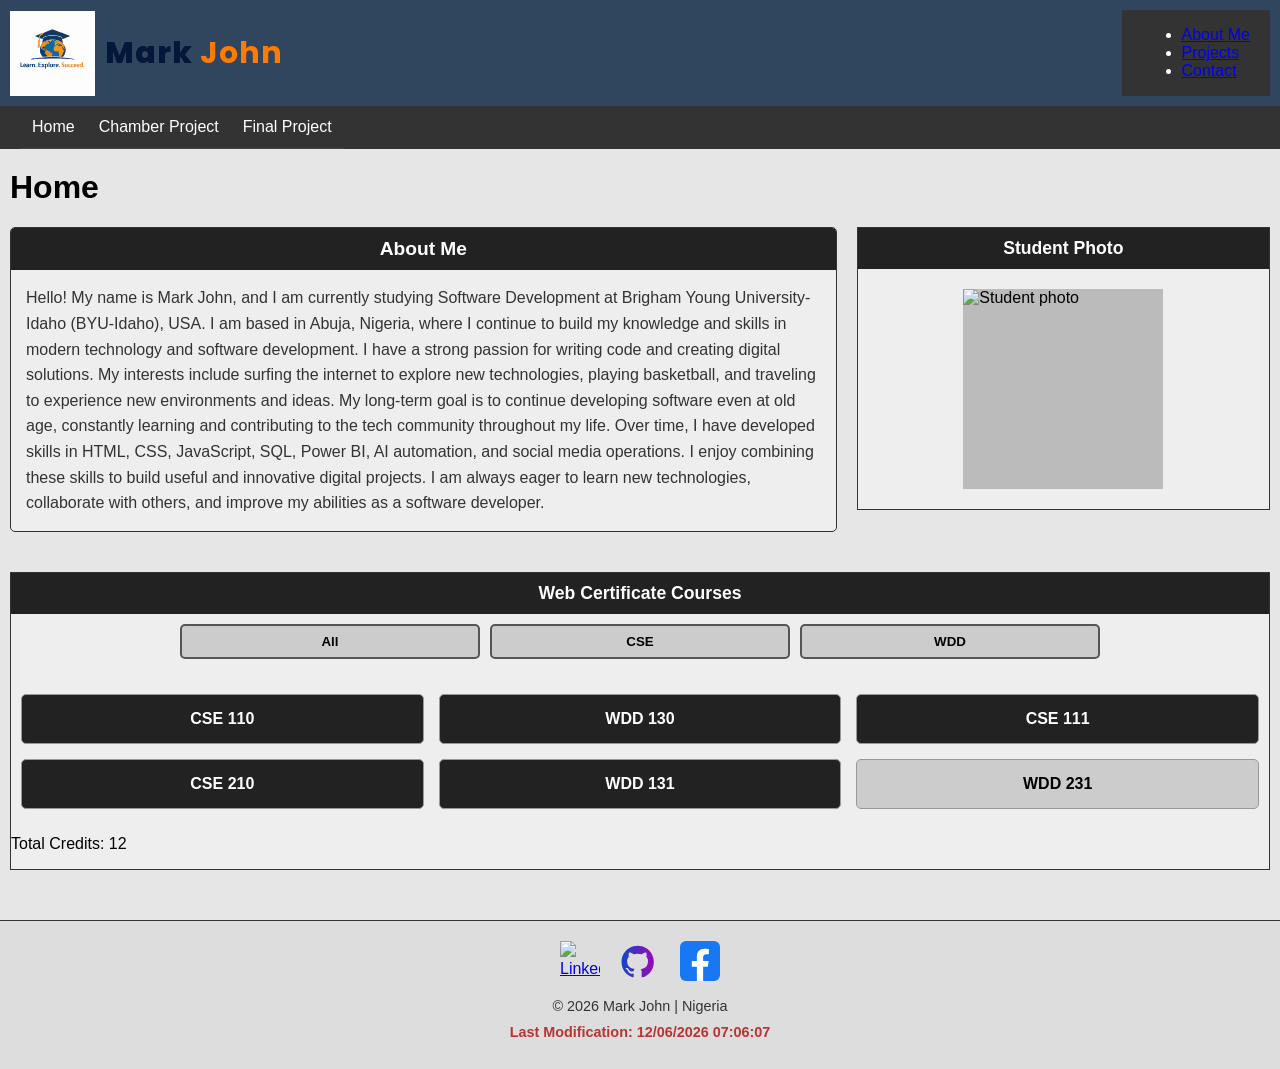
==== index.html @ 2cb41961 "edited homepage" ====
<!DOCTYPE html>
<html lang="en">
<head>

<meta charset="UTF-8">
<meta name="viewport" content="width=device-width, initial-scale=1.0">

<title>Mark John | WDD231 Home</title>
<meta name="description" content="Homepage for the WDD231 Frontend Web Development course featuring student projects, web design assignments, and learning resources.">
<meta name="author" content="Mark John">

<link rel="stylesheet" href="styles/normalize.css">
<link rel="stylesheet" href="styles/small.css">
<link rel="stylesheet" href="styles/larger.css">

<link rel="preconnect" href="https://fonts.googleapis.com">
<link rel="preconnect" href="https://fonts.gstatic.com" crossorigin>
<link href="https://fonts.googleapis.com/css2?family=Poppins:ital,wght@0,100;0,200;0,300;0,400;0,500;0,600;0,700;0,800;0,900;1,100;1,200;1,300;1,400;1,500;1,600;1,700;1,800;1,900&family=Roboto:ital,wght@0,100..900;1,100..900&display=swap" rel="stylesheet">
<script src="scripts/navigation.js" defer></script>
<script src="scripts/date.js" defer></script>
<script src="scripts/course.js" defer></script>

</head>

<body>

<header class="site-header">
<div class="logo">
  <!-- Educational Icon: Graduation Cap -->
  <img src="images/new_logo.svg" alt="Education Icon" class="edu-icon">
  
  <!-- Logo Text -->
  <span>Mark <strong>John</strong></span>
</div>
  
  <nav class="main-nav">
    <ul>
      <li><a href="#about">About Me</a></li>
      <li><a href="#projects">Projects</a></li>
      <li><a href="#contact">Contact</a></li>
    </ul>
  </nav>
</header>

<nav id="nav">

<ul class="navigation">

<li><a href="index.html">Home</a></li>
<li><a href="#">Chamber Project</a></li>
<li><a href="#">Final Project</a></li>

</ul>

</nav>


<main>
  <h1>Home</h1>
  <div class="top-container">
    <section class="about">
      <h2>About Me</h2>
      <p>
        Hello! My name is Mark John, and I am currently studying Software Development at Brigham Young University-Idaho (BYU-Idaho), USA. I am based in Abuja, Nigeria, where I continue to build my knowledge and skills in modern technology and software development.
        I have a strong passion for writing code and creating digital solutions. My interests include surfing the internet to explore new technologies, playing basketball, and traveling to experience new environments and ideas.
        My long-term goal is to continue developing software even at old age, constantly learning and contributing to the tech community throughout my life.
        Over time, I have developed skills in HTML, CSS, JavaScript, SQL, Power BI, AI automation, and social media operations. I enjoy combining these skills to build useful and innovative digital projects.
        I am always eager to learn new technologies, collaborate with others, and improve my abilities as a software developer.
      </p>
    </section>
<section class="photo">
  <h2>Student Photo</h2>
  <div class="image-placeholder">
    <img src="images/mj.png" alt="Student photo" width="140">
  </div>
</section>
  </div>

  <section class="courses">
    <h2>Web Certificate Courses</h2>
    <div class="buttons">
      <button id="btn-all">All</button>
      <button id="btn-cse">CSE</button>
      <button id="btn-wdd">WDD</button>
    </div>
    <div id="course-container"></div>
    <p>Total Credits: <span id="total-credits"></span></p>
  </section>
</main>

<footer>
  <div class="social">
    <a href="https://linkedin.com"><img src="images/linkedin.svg" alt="LinkedIn" width="40"></a>
    <a href="https://github.com"><img src="images/githup.svg" alt="GitHub" width="40"></a>
    <a href="https://facebook.com"><img src="images/facebook.svg" alt="Facebook" width="40"></a>
  </div>
  <p>
    © <span id="year"></span> Mark John | Nigeria
  </p>
  <p id="lastModified"></p>
</footer>

</body>
</html>
---- styles/small.css ----
body {
font-family: Arial, sans-serif;
margin:0;
background:#e6e6e6;
}

header {
display:flex;
justify-content:space-between;
align-items:center;
padding:10px;
background:#30455e;
color: #fff;
}

.logo {
    display: flex;
    align-items: center;
    gap: 10px;
}

/* Educational Icon */
.logo .edu-icon {
    width: 85px;
    height: 85px;
}

/* Logo Text */
.logo span {
    font-size: 30px;
    font-family: "Poppins", sans-serif;
    font-weight: 800;
    color: #03173a; /* blue for Mark */
    letter-spacing: 1px;
}

.logo span strong {
    color: #ff7a00; /* orange accent for John */
}
#menu {
font-size:24px;
background:none;
border:none;
}

nav {
display:none;
background:#333;
}

nav.open {
display:block;
}

.navigation {
list-style:none;
padding:0;
margin:0;
}

.navigation li {
border-bottom:1px solid #444;
}

.navigation a {
display:block;
padding:12px;
text-decoration:none;
color:white;
}

main {
padding:10px;
}

h1 {
margin-top:10px;
}

section {
    border: 1px solid #333; 
    background: #eee;
    margin-bottom: 20px;
}

section h2 {
    background: #222;
    color: white;
    padding: 10px;
    margin: 0;
    font-size: 1.1rem;
    text-align: center;
}

.top-container {
    margin-bottom: 20px;
}

.about {
    background-color: #eee;    
    border: 1px solid #333;   
    border-radius: 5px;       
    overflow: hidden;         
}

.about h2 {
    background-color: #222;   
    color: #fff;              
    margin: 0;                
    padding: 10px;            
    text-align: center;       
    font-size: 1.2rem;
}

.about p {
    padding: 15px;            
    margin: 0;
    line-height: 1.6;         
    color: #333;
}

.photo img, .image-placeholder {
    width: 200px;
    height: 200px;
    background: #bbb;
    margin: 20px auto;
    display: block;
}

.buttons {
display:flex;
justify-content:space-around;
padding:10px;
}

.buttons button {
padding:8px 20px;
border-radius:8px;
border:1px solid #555;
background:#eee;
}

#course-container {
display:grid;
gap:10px;
padding:10px;
}

.course-card {
    background-color: #ccc;
    padding: 15px;
    border: 1px solid #999;
    border-radius: 5px;
    text-align: center;
    cursor: pointer;
    transition: transform 0.2s;
}

.course-card:hover {
    transform: scale(1.05);
}

.course-card.completed {
    background-color: #222;
    color: white;
}

footer {
    background-color: #dddddd;    
    padding: 20px;
    text-align: center;         
    border-top: 1px solid #333; 
    margin-top: 20px;           
    line-height: 1.5;           
}

.social {
    display: flex;
    justify-content: center;
    align-items: center;
    gap: 20px;
    margin-bottom: 15px;       
}

.social img {
    width: 40px;
    height: auto;
    display: block; 
}

footer p {
    margin: 5px 0;             
    font-size: 0.9rem;         
    color: #333;              
}

#lastModified {
    color: #b33;               
    font-weight: bold;
}
---- styles/larger.css ----
/* large.css (inside your @media min-width: 1024px) */

@media (min-width: 1024px) {
        .top-container {
        display: grid;
        grid-template-columns: 2fr 1fr; 
        gap: 20px;
        align-items: start;
    }

    #menu {
        display: none;
    }
     nav {
        display: flex;
        background: #333;
        padding: 0 20px;
    }

    .navigation {
        display: flex;
        flex-direction: row;
    }

    .navigation li a:hover {
        background-color: #555;
    }

        #course-container {
        display: grid;
        grid-template-columns: repeat(3, 1fr);
        gap: 15px;
    }

       .buttons {
        display: flex;
        justify-content: center;
        gap: 10px;
        margin-bottom: 15px;
    }

    .buttons button {
        flex: 1;
        max-width: 300px;
        background: #ccc;
        border: 2px solid #555;
        border-radius: 5px;
        font-weight: bold;
    }
}
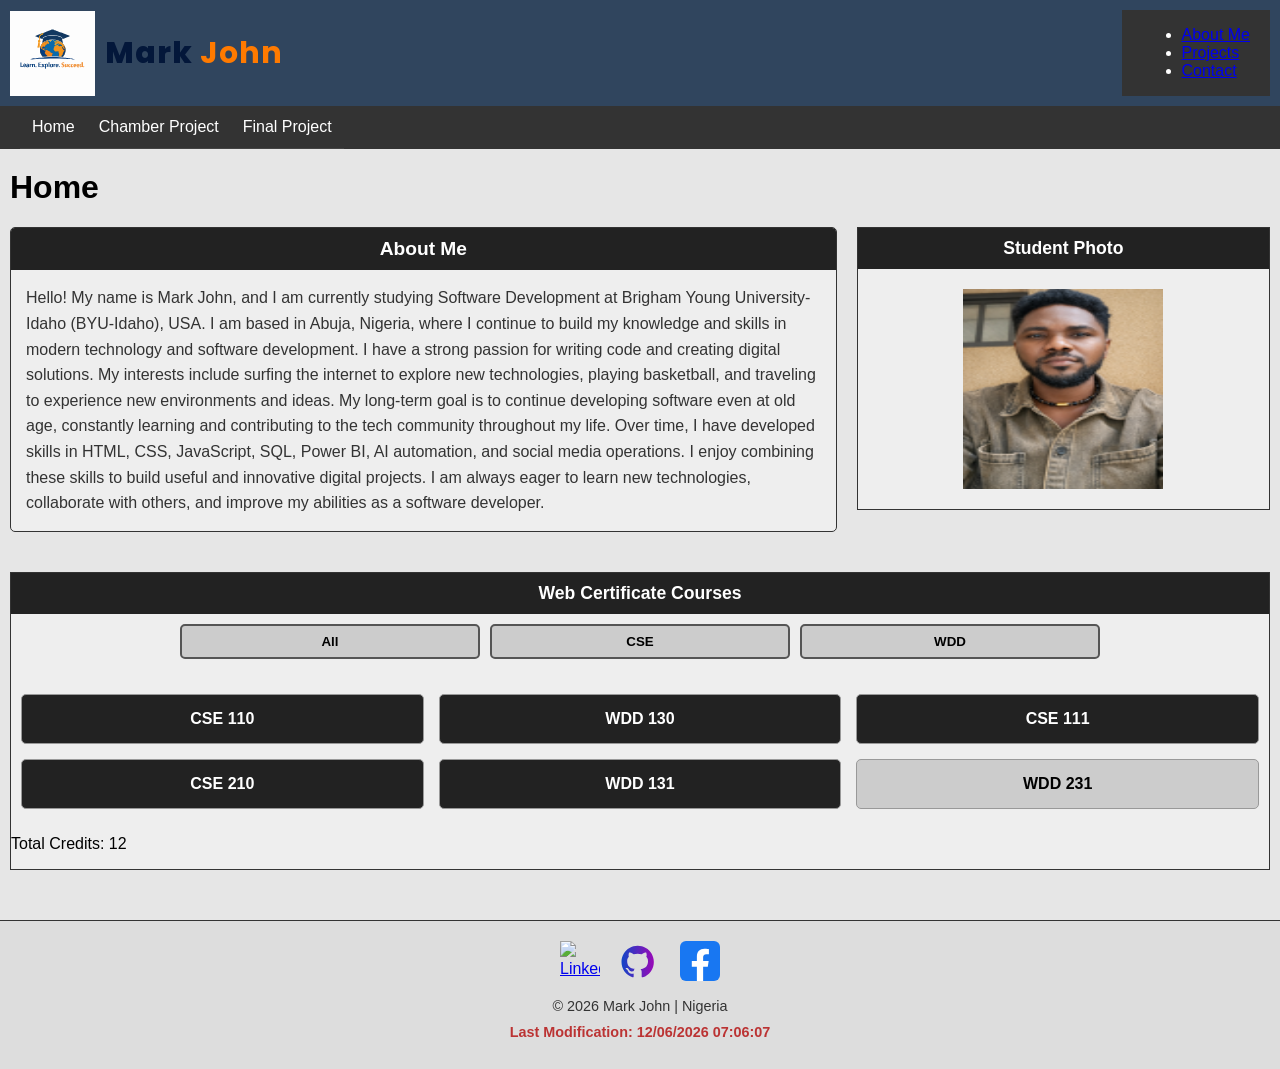
==== commit 651b4780: "homepage" ====
--- a/index.html
+++ b/index.html
@@ -71,7 +71,7 @@
 <section class="photo">
   <h2>Student Photo</h2>
   <div class="image-placeholder">
-    <img src="images/mj.png" alt="Student photo" width="140">
+    <img src="images/mark.png" alt="Student photo" width="140">
   </div>
 </section>
   </div>
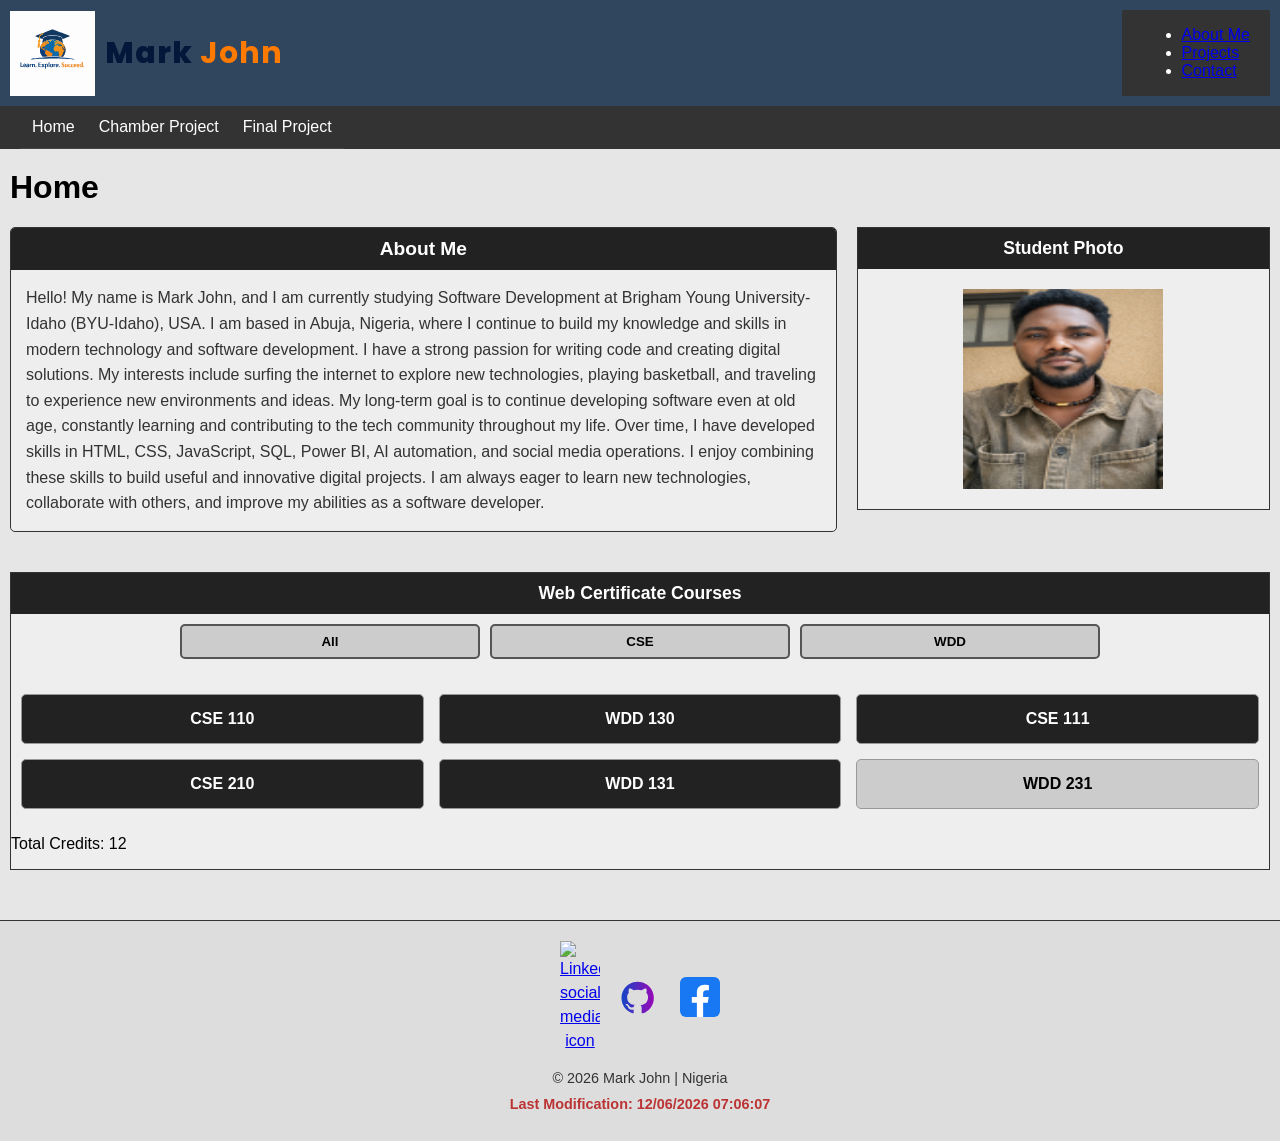
==== commit d2a141b3: "edited homepage" ====
--- a/index.html
+++ b/index.html
@@ -26,10 +26,8 @@
 
 <header class="site-header">
 <div class="logo">
-  <!-- Educational Icon: Graduation Cap -->
   <img src="images/new_logo.svg" alt="Education Icon" class="edu-icon">
   
-  <!-- Logo Text -->
   <span>Mark <strong>John</strong></span>
 </div>
   
@@ -90,9 +88,12 @@
 
 <footer>
   <div class="social">
-    <a href="https://linkedin.com"><img src="images/linkedin.svg" alt="LinkedIn" width="40"></a>
-    <a href="https://github.com"><img src="images/githup.svg" alt="GitHub" width="40"></a>
-    <a href="https://facebook.com"><img src="images/facebook.svg" alt="Facebook" width="40"></a>
+    <a href="https://linkedin.com">
+  <img src="images/linkedin.svg" alt="LinkedIn social media icon" width="40"></a>
+    <a href="https://github.com">
+  <img src="images/github.svg" alt="GitHub developer profile icon" width="40"></a>
+    <a href="https://facebook.com">
+  <img src="images/facebook.svg" alt="Facebook social media icon" width="40"></a>
   </div>
   <p>
     © <span id="year"></span> Mark John | Nigeria
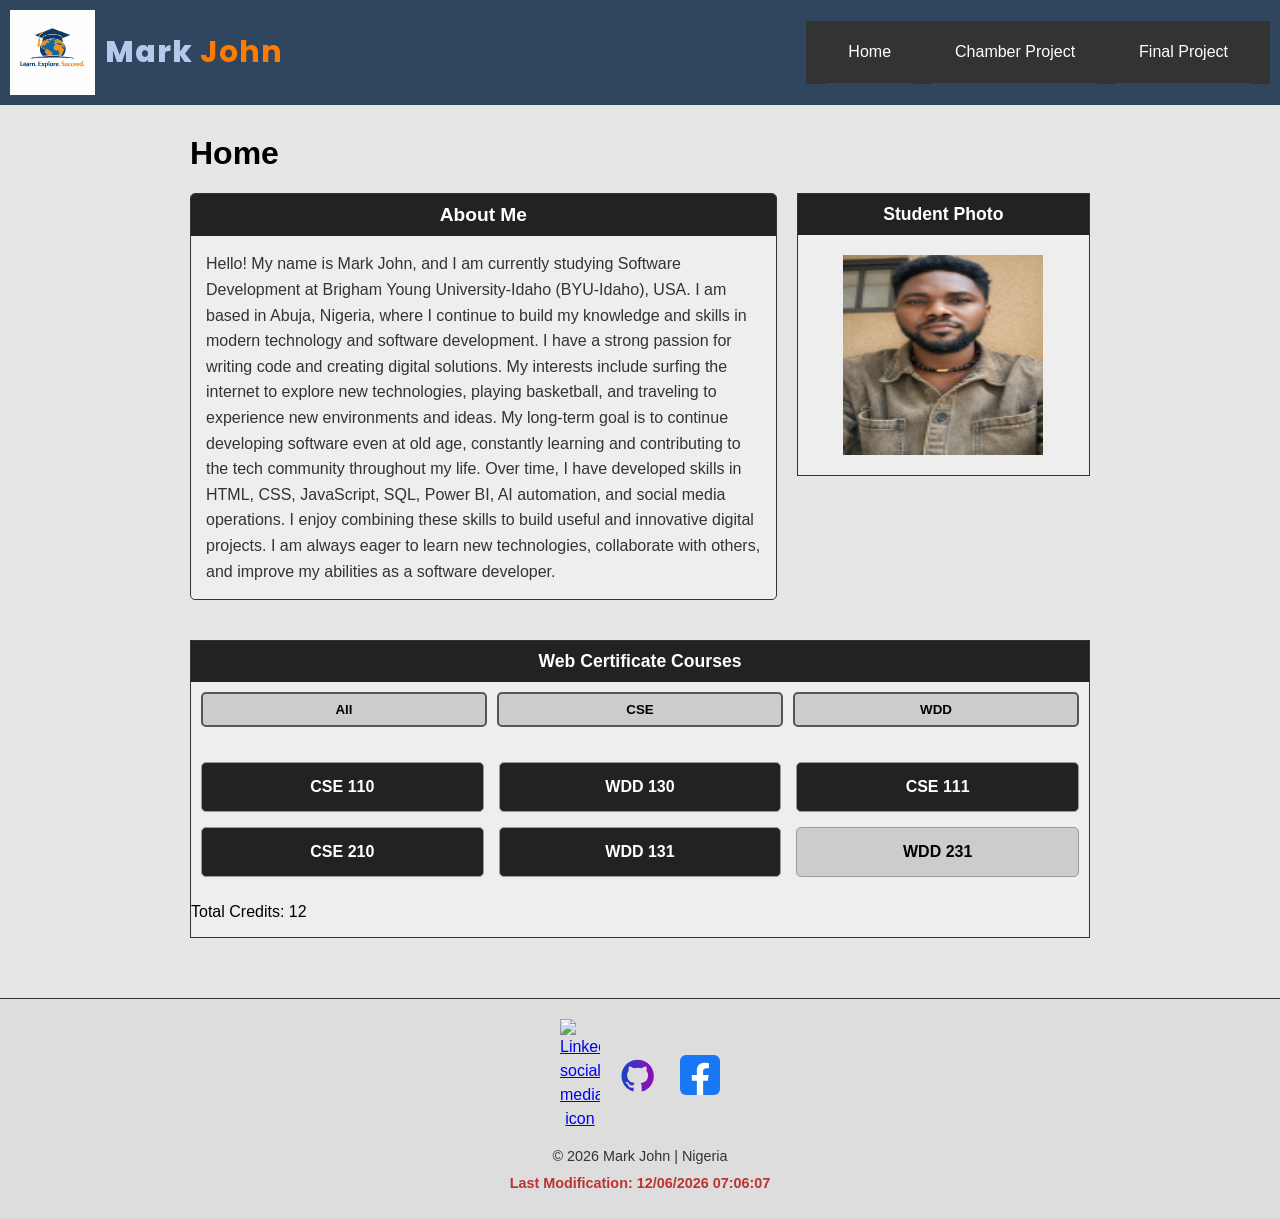
==== commit 82792837: "homepage update" ====
--- a/index.html
+++ b/index.html
@@ -25,33 +25,23 @@
 <body>
 
 <header class="site-header">
+
 <div class="logo">
-  <img src="images/new_logo.svg" alt="Education Icon" class="edu-icon">
-  
+  <img src="images/logo.svg" alt="site logo" class="edu-icon">
   <span>Mark <strong>John</strong></span>
 </div>
-  
-  <nav class="main-nav">
-    <ul>
-      <li><a href="#about">About Me</a></li>
-      <li><a href="#projects">Projects</a></li>
-      <li><a href="#contact">Contact</a></li>
-    </ul>
-  </nav>
-</header>
 
-<nav id="nav">
+<button id="menu">☰</button>
 
-<ul class="navigation">
-
-<li><a href="index.html">Home</a></li>
-<li><a href="#">Chamber Project</a></li>
-<li><a href="#">Final Project</a></li>
-
-</ul>
-
+<nav class="main-nav">
+  <ul class="navigation">
+    <li><a href="index.html">Home</a></li>
+    <li><a href="#">Chamber Project</a></li>
+    <li><a href="#">Final Project</a></li>
+  </ul>
 </nav>
 
+</header>
 
 <main>
   <h1>Home</h1>
--- a/styles/small.css
+++ b/styles/small.css
@@ -2,6 +2,7 @@
 font-family: Arial, sans-serif;
 margin:0;
 background:#e6e6e6;
+overflow-x:hidden;
 }
 
 header {
@@ -19,28 +20,28 @@
     gap: 10px;
 }
 
-/* Educational Icon */
 .logo .edu-icon {
     width: 85px;
     height: 85px;
 }
 
-/* Logo Text */
 .logo span {
     font-size: 30px;
     font-family: "Poppins", sans-serif;
     font-weight: 800;
-    color: #03173a; /* blue for Mark */
+    color: #b4c9ed; 
     letter-spacing: 1px;
 }
 
 .logo span strong {
-    color: #ff7a00; /* orange accent for John */
-}
-#menu {
-font-size:24px;
+    color: #ff7a00; 
+}
+
+#menu{
+font-size:2rem;
 background:none;
 border:none;
+cursor:pointer;
 }
 
 nav {
@@ -60,6 +61,7 @@
 
 .navigation li {
 border-bottom:1px solid #444;
+padding: 10px;
 }
 
 .navigation a {
@@ -69,8 +71,10 @@
 color:white;
 }
 
-main {
-padding:10px;
+main{
+max-width:900px;
+margin:auto;
+padding:20px;
 }
 
 h1 {
--- a/styles/larger.css
+++ b/styles/larger.css
@@ -1,5 +1,3 @@
-/* large.css (inside your @media min-width: 1024px) */
-
 @media (min-width: 1024px) {
         .top-container {
         display: grid;
@@ -12,13 +10,14 @@
         display: none;
     }
      nav {
-        display: flex;
+        display: block;
         background: #333;
         padding: 0 20px;
     }
 
     .navigation {
         display: flex;
+        gap: 20px;
         flex-direction: row;
     }
 
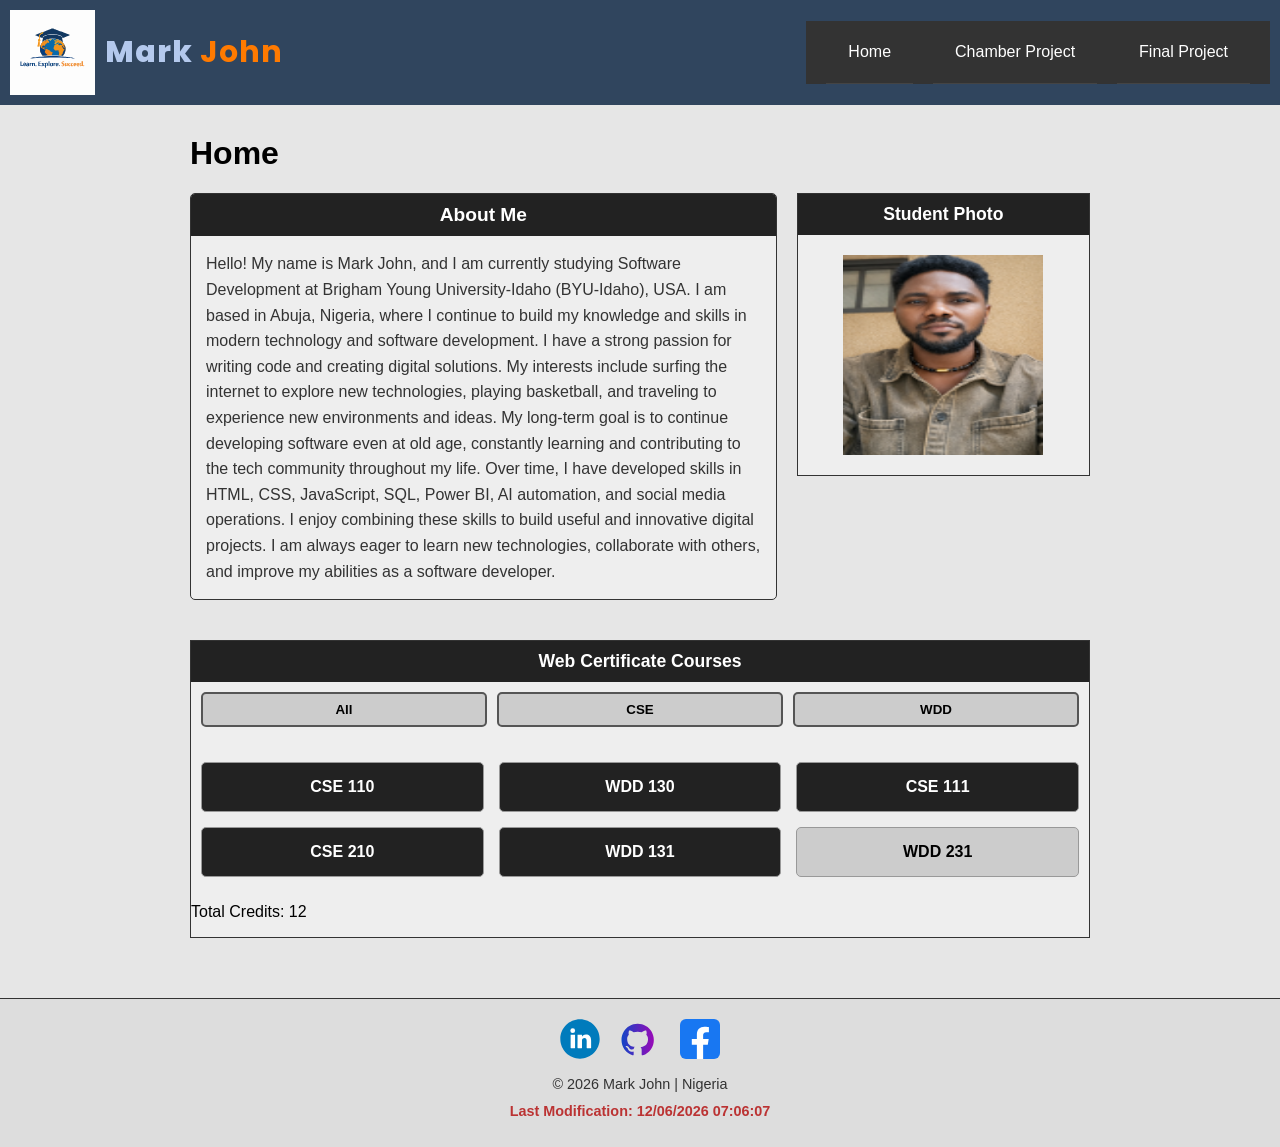
==== commit 6baadc05: "homepage" ====
--- a/index.html
+++ b/index.html
@@ -79,7 +79,7 @@
 <footer>
   <div class="social">
     <a href="https://linkedin.com">
-  <img src="images/linkedin.svg" alt="LinkedIn social media icon" width="40"></a>
+  <img src="images/linkin.svg" alt="LinkedIn social media icon" width="40"></a>
     <a href="https://github.com">
   <img src="images/github.svg" alt="GitHub developer profile icon" width="40"></a>
     <a href="https://facebook.com">
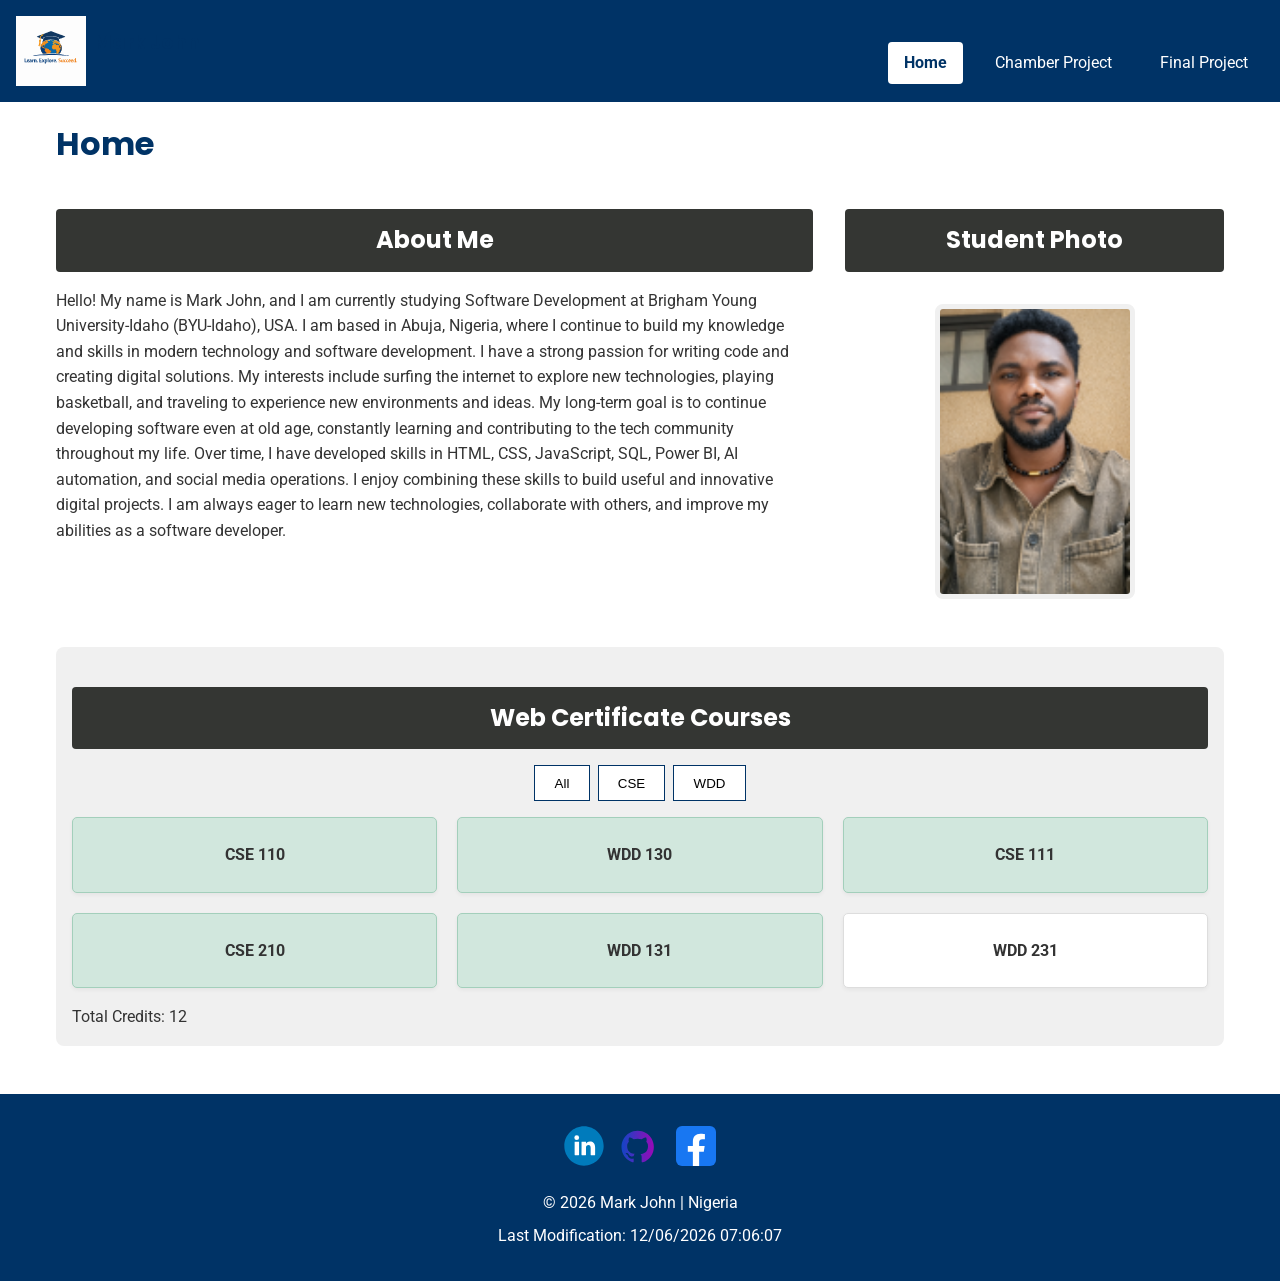
==== commit 8c87aea6: "Made some corrections on the home page" ====
--- a/index.html
+++ b/index.html
@@ -25,17 +25,16 @@
 <body>
 
 <header class="site-header">
-
 <div class="logo">
   <img src="images/logo.svg" alt="site logo" class="edu-icon">
-  <span>Mark <strong>John</strong></span>
+  <h1>Mark John </h1>
 </div>
 
-<button id="menu">☰</button>
+<button type="button" id="menu">☰</button>
 
 <nav class="main-nav">
   <ul class="navigation">
-    <li><a href="index.html">Home</a></li>
+    <li><a href="index.html" class="active">Home</a></li>
     <li><a href="#">Chamber Project</a></li>
     <li><a href="#">Final Project</a></li>
   </ul>
@@ -67,9 +66,9 @@
   <section class="courses">
     <h2>Web Certificate Courses</h2>
     <div class="buttons">
-      <button id="btn-all">All</button>
-      <button id="btn-cse">CSE</button>
-      <button id="btn-wdd">WDD</button>
+      <button type="button" id="btn-all">All</button>
+      <button type="button" id="btn-cse">CSE</button>
+      <button type="button" id="btn-wdd">WDD</button>
     </div>
     <div id="course-container"></div>
     <p>Total Credits: <span id="total-credits"></span></p>
--- a/styles/small.css
+++ b/styles/small.css
@@ -1,205 +1,208 @@
+
+:root {
+  --primary-color: #003366; 
+  --accent-color: #f0f0f0;
+  --text-dark: #333;
+  --text-light: #fff;
+  --charcoal: #343633;
+  --heading-font: 'Poppins', sans-serif;
+  --body-font: 'Roboto', sans-serif;
+  --padding-std: 1rem;
+}
+
+* {
+  box-sizing: border-box;
+  margin: 0;
+  padding: 0;
+}
+
 body {
-font-family: Arial, sans-serif;
-margin:0;
-background:#e6e6e6;
-overflow-x:hidden;
-}
-
-header {
-display:flex;
-justify-content:space-between;
-align-items:center;
-padding:10px;
-background:#30455e;
-color: #fff;
+  font-family: var(--body-font);
+  line-height: 1.6;
+  color: var(--text-dark);
+}
+
+/* --- Header & Logo --- */
+.site-header {
+  background-color: var(--primary-color);
+  color: var(--text-light);
+  padding: var(--padding-std);
+  display: flex;
+  flex-wrap: wrap;
+  align-items: center;
+  justify-content: space-between;
 }
 
 .logo {
-    display: flex;
-    align-items: center;
-    gap: 10px;
-}
-
-.logo .edu-icon {
-    width: 85px;
-    height: 85px;
-}
-
-.logo span {
-    font-size: 30px;
-    font-family: "Poppins", sans-serif;
-    font-weight: 800;
-    color: #b4c9ed; 
-    letter-spacing: 1px;
-}
-
-.logo span strong {
-    color: #ff7a00; 
-}
-
-#menu{
-font-size:2rem;
-background:none;
-border:none;
-cursor:pointer;
-}
-
-nav {
-display:none;
-background:#333;
-}
-
-nav.open {
-display:block;
+  display: flex;
+  align-items: center;
+  gap: 0.5rem;
+}
+
+.logo h1 {
+  font-family: var(--heading-font);
+  font-size: 1.2rem;
+}
+
+.edu-icon {
+  width: 70px;
+  height: auto;
+}
+
+/* --- Navigation --- */
+#menu {
+  font-size: 1.5rem;
+  background: none;
+  border: none;
+  color: var(--text-light);
+  cursor: pointer;
+}
+
+.main-nav {
+  width: 100%;
+  margin-top: 1.5rem;
 }
 
 .navigation {
-list-style:none;
-padding:0;
-margin:0;
-}
-
-.navigation li {
-border-bottom:1px solid #444;
-padding: 10px;
-}
-
-.navigation a {
-display:block;
-padding:12px;
-text-decoration:none;
-color:white;
-}
-
-main{
-max-width:900px;
-margin:auto;
-padding:20px;
+  list-style: none;
+  display: none; 
+  flex-direction: column;
+  padding: 0;
+}
+
+.navigation.show {
+  display: flex; 
+}
+
+.navigation li a {
+  display: block;
+  color: var(--text-light);
+  text-decoration: none;
+  padding: 0.75rem;
+  text-align: center;
+  background-color: rgba(0, 0, 0, 0.1);
+  border-bottom: 1px solid rgba(255, 255, 255, 0.1);
+}
+
+.navigation li a.active {
+  background-color: rgba(255, 255, 255, 0.2);
+  font-weight: bold;
+}
+
+/* --- Main Content --- */
+main {
+  padding: var(--padding-std);
+  max-width: 100%;
 }
 
 h1 {
-margin-top:10px;
-}
-
-section {
-    border: 1px solid #333; 
-    background: #eee;
-    margin-bottom: 20px;
-}
-
-section h2 {
-    background: #222;
-    color: white;
-    padding: 10px;
-    margin: 0;
-    font-size: 1.1rem;
-    text-align: center;
+  font-family: var(--heading-font);
+  margin-bottom: 1rem;
+  color: var(--primary-color);
+}
+
+h2 {
+  font-family: var(--heading-font);
+  background-color: var(--charcoal); 
+  color: var(--text-light);             
+  text-align: center;                    
+  padding: 0.75rem;                     
+  margin-top: 1.5rem;                    
+  margin-bottom: 1rem;                   
+  border-radius: 4px;                   
 }
 
 .top-container {
-    margin-bottom: 20px;
-}
-
-.about {
-    background-color: #eee;    
-    border: 1px solid #333;   
-    border-radius: 5px;       
-    overflow: hidden;         
-}
-
-.about h2 {
-    background-color: #222;   
-    color: #fff;              
-    margin: 0;                
-    padding: 10px;            
-    text-align: center;       
-    font-size: 1.2rem;
+  display: flex;
+  flex-direction: column; 
+  gap: 1.5rem;
 }
 
 .about p {
-    padding: 15px;            
-    margin: 0;
-    line-height: 1.6;         
-    color: #333;
-}
-
-.photo img, .image-placeholder {
-    width: 200px;
-    height: 200px;
-    background: #bbb;
-    margin: 20px auto;
-    display: block;
+  margin-bottom: 1rem;
+}
+
+.image-placeholder {
+  display: flex;
+  justify-content: center; 
+  padding: 1rem 0;
+}
+
+.photo img {
+  border: 5px solid var(--accent-color); 
+  border-radius: 8px;
+  height: auto; 
+  max-width: 200px; 
+}
+
+/* --- Courses Section --- */
+.courses {
+  margin-top: 2rem;
+  background-color: var(--accent-color);
+  padding: 1rem;
+  border-radius: 8px;
 }
 
 .buttons {
-display:flex;
-justify-content:space-around;
-padding:10px;
+  display: flex;
+  justify-content: center;
+  gap: 0.5rem;
+  margin-bottom: 1rem;
 }
 
 .buttons button {
-padding:8px 20px;
-border-radius:8px;
-border:1px solid #555;
-background:#eee;
+  padding: 0.6rem 1.2rem;
+  border: 1px solid var(--primary-color);
+  background-color: white;
+  cursor: pointer;
+  transition: 0.3s;
+}
+
+.buttons button:hover, .buttons button.active {
+  background-color: var(--primary-color);
+  color: white;
 }
 
 #course-container {
-display:grid;
-gap:10px;
-padding:10px;
-}
-
+  display: grid;
+  grid-template-columns: 1fr; 
+  gap: 10px;
+  margin-bottom: 1rem;
+}
+
+/* Course cards */
 .course-card {
-    background-color: #ccc;
-    padding: 15px;
-    border: 1px solid #999;
-    border-radius: 5px;
-    text-align: center;
-    cursor: pointer;
-    transition: transform 0.2s;
-}
-
-.course-card:hover {
-    transform: scale(1.05);
-}
-
-.course-card.completed {
-    background-color: #222;
-    color: white;
-}
-
+  padding: 1rem;
+  background-color: white;
+  border-left: 5px solid var(--primary-color);
+  box-shadow: 0 2px 4px rgba(0,0,0,0.05);
+}
+
+/* --- Footer --- */
 footer {
-    background-color: #dddddd;    
-    padding: 20px;
-    text-align: center;         
-    border-top: 1px solid #333; 
-    margin-top: 20px;           
-    line-height: 1.5;           
+  background-color: var(--primary-color);
+  color: var(--text-light);
+  text-align: center;
+  padding: 2rem 1rem;
+  margin-top: 2rem;
 }
 
 .social {
-    display: flex;
-    justify-content: center;
-    align-items: center;
-    gap: 20px;
-    margin-bottom: 15px;       
+  display: flex;
+  justify-content: center;
+  gap: 1rem;
+  margin-bottom: 1rem;
 }
 
 .social img {
-    width: 40px;
-    height: auto;
-    display: block; 
+  transition: transform 0.2s;
+}
+
+.social img:hover {
+  transform: scale(1.1);
 }
 
 footer p {
-    margin: 5px 0;             
-    font-size: 0.9rem;         
-    color: #333;              
-}
-
-#lastModified {
-    color: #b33;               
-    font-weight: bold;
-}
-
+  font-size: 1rem;
+  margin-top: 0.5rem;
+}
--- a/styles/larger.css
+++ b/styles/larger.css
@@ -1,49 +1,106 @@
-@media (min-width: 1024px) {
-        .top-container {
-        display: grid;
-        grid-template-columns: 2fr 1fr; 
-        gap: 20px;
-        align-items: start;
-    }
+/* Media Query for Tablet and Desktop Views */
+@media screen and (min-width: 640px) {
+    .site-header {
+    display: flex;
+    align-items: center;
+    justify-content: flex-start; 
+  }
 
-    #menu {
-        display: none;
-    }
-     nav {
-        display: block;
-        background: #333;
-        padding: 0 20px;
-    }
+  .main-nav {
+    width: auto; 
+    margin-left: auto; 
+  }
 
-    .navigation {
-        display: flex;
-        gap: 20px;
-        flex-direction: row;
-    }
+  /* --- Navigation --- */
+  #menu {
+    display: none; 
+  }
 
-    .navigation li a:hover {
-        background-color: #555;
-    }
+  .navigation {
+    display: flex !important; 
+    flex-direction: row;
+    background: none;
+    gap: 1rem;
+  }
 
-        #course-container {
-        display: grid;
-        grid-template-columns: repeat(3, 1fr);
-        gap: 15px;
-    }
+  .navigation li a {
+    border: none;
+    background: none;
+    padding: 0.5rem 1rem;
+    transition: color 0.3s;
+  }
 
-       .buttons {
-        display: flex;
-        justify-content: center;
-        gap: 10px;
-        margin-bottom: 15px;
-    }
+.navigation li a.active {
+  background-color: var(--text-light); 
+  color: var(--primary-color);       
+  border-radius: 4px;               
+  font-weight: 700;                 
+  padding: 0.5rem 1rem;
+} 
 
-    .buttons button {
-        flex: 1;
-        max-width: 300px;
-        background: #ccc;
-        border: 2px solid #555;
-        border-radius: 5px;
-        font-weight: bold;
-    }
+.navigation li a:not(.active):hover {
+  color: #ffd700; 
+  text-decoration: none;
+}
+
+
+
+  /* --- Main Layout --- */
+  .top-container {
+    flex-direction: row; 
+    align-items: flex-start;
+    justify-content: space-between;
+    gap: 2rem;
+  }
+
+  .about {
+    flex: 2; 
+  }
+
+  .photo {
+    flex: 1; 
+    text-align: right;
+  }
+
+  .photo img {
+    width: 200px; 
+  }
+
+  /* --- Course Grid --- */
+  #course-container {
+    grid-template-columns: repeat(2, 1fr); 
+    gap: 20px;
+  }
+}
+
+/* Extra Large Screens (Desktop) */
+@media screen and (min-width: 960px) {
+  main {
+    max-width: 1200px;
+    margin: 0 auto; 
+  }
+
+  #course-container {
+    grid-template-columns: repeat(3, 1fr); 
+  }
+
+  .course-card {
+  background-color: #fff;
+  border: 1px solid #ddd;
+  padding: 1.5rem;
+  border-radius: 5px;
+  text-align: center;
+  transition: transform 0.2s, box-shadow 0.2s;
+}
+
+.course-card:hover {
+  transform: translateY(-5px);
+  box-shadow: 0 5px 15px rgba(0,0,0,0.1);
+}
+
+/* Style for completed vs non-completed courses */
+.course-card.completed {
+  background-color: #d1e7dd; 
+  border-color: #a3cfbb;
+}
 }
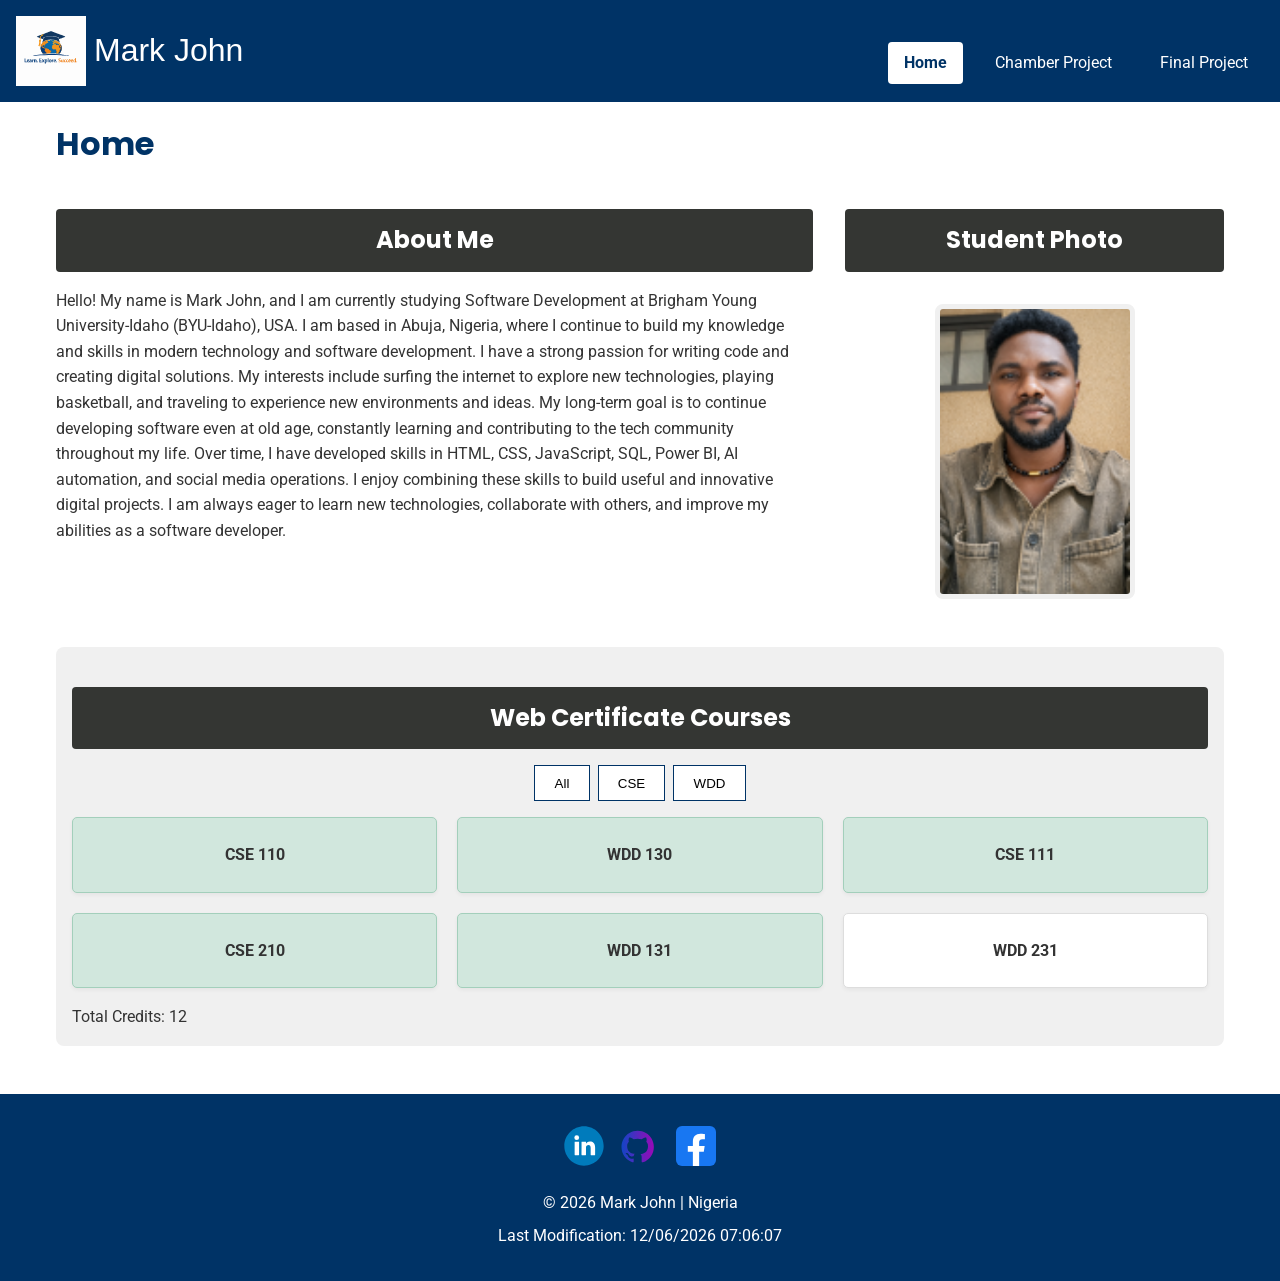
==== commit 1e4791c6: "update" ====
--- a/index.html
+++ b/index.html
@@ -27,7 +27,7 @@
 <header class="site-header">
 <div class="logo">
   <img src="images/logo.svg" alt="site logo" class="edu-icon">
-  <h1>Mark John </h1>
+  <span>Mark John </span>
 </div>
 
 <button type="button" id="menu">☰</button>
--- a/styles/small.css
+++ b/styles/small.css
@@ -39,9 +39,10 @@
   gap: 0.5rem;
 }
 
-.logo h1 {
+.logo span {
   font-family: var(--heading-font);
-  font-size: 1.2rem;
+  font-size: 2rem;
+  color: var(--text-light);
 }
 
 .edu-icon {
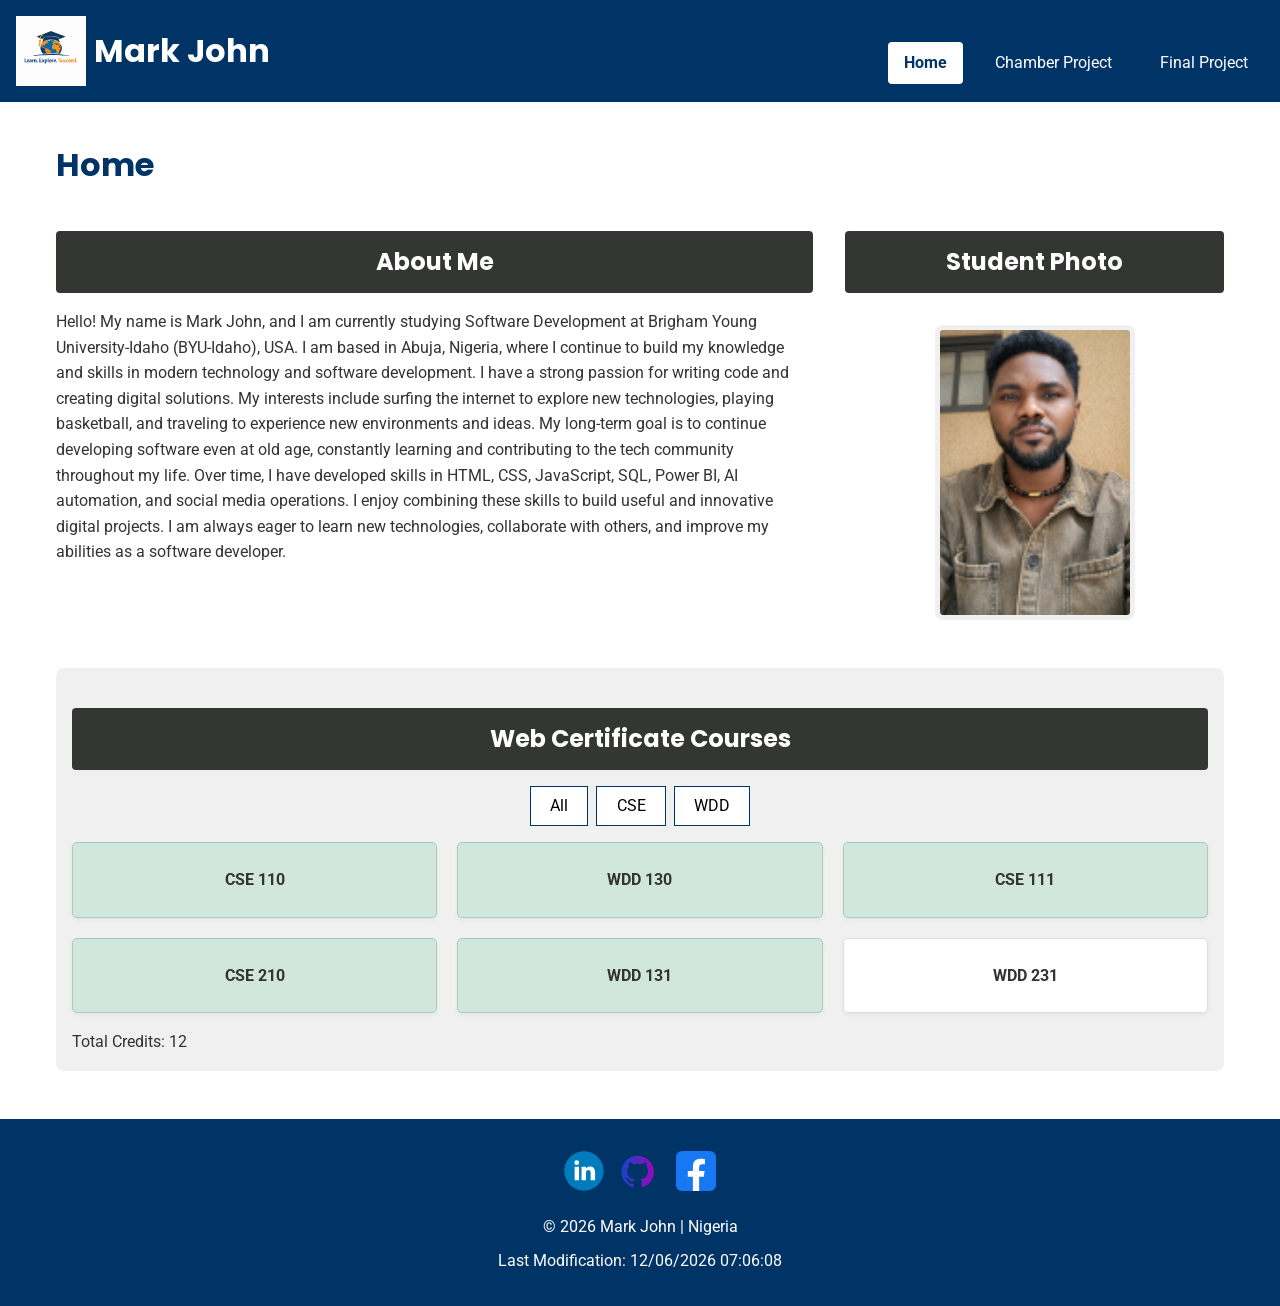
==== commit d9fc471e: "update" ====
--- a/index.html
+++ b/index.html
@@ -35,8 +35,8 @@
 <nav class="main-nav">
   <ul class="navigation">
     <li><a href="index.html" class="active">Home</a></li>
-    <li><a href="#">Chamber Project</a></li>
-    <li><a href="#">Final Project</a></li>
+    <li><a href="https://macsunjohn.github.io/wdd231/chamber/index.html">Chamber Project</a></li>
+    <li><a href="https://macsunjohn.github.io/wdd231/final-project/index.html">Final Project</a></li>
   </ul>
 </nav>
 
--- a/styles/small.css
+++ b/styles/small.css
@@ -43,6 +43,7 @@
   font-family: var(--heading-font);
   font-size: 2rem;
   color: var(--text-light);
+  font-weight: 700;
 }
 
 .edu-icon {
